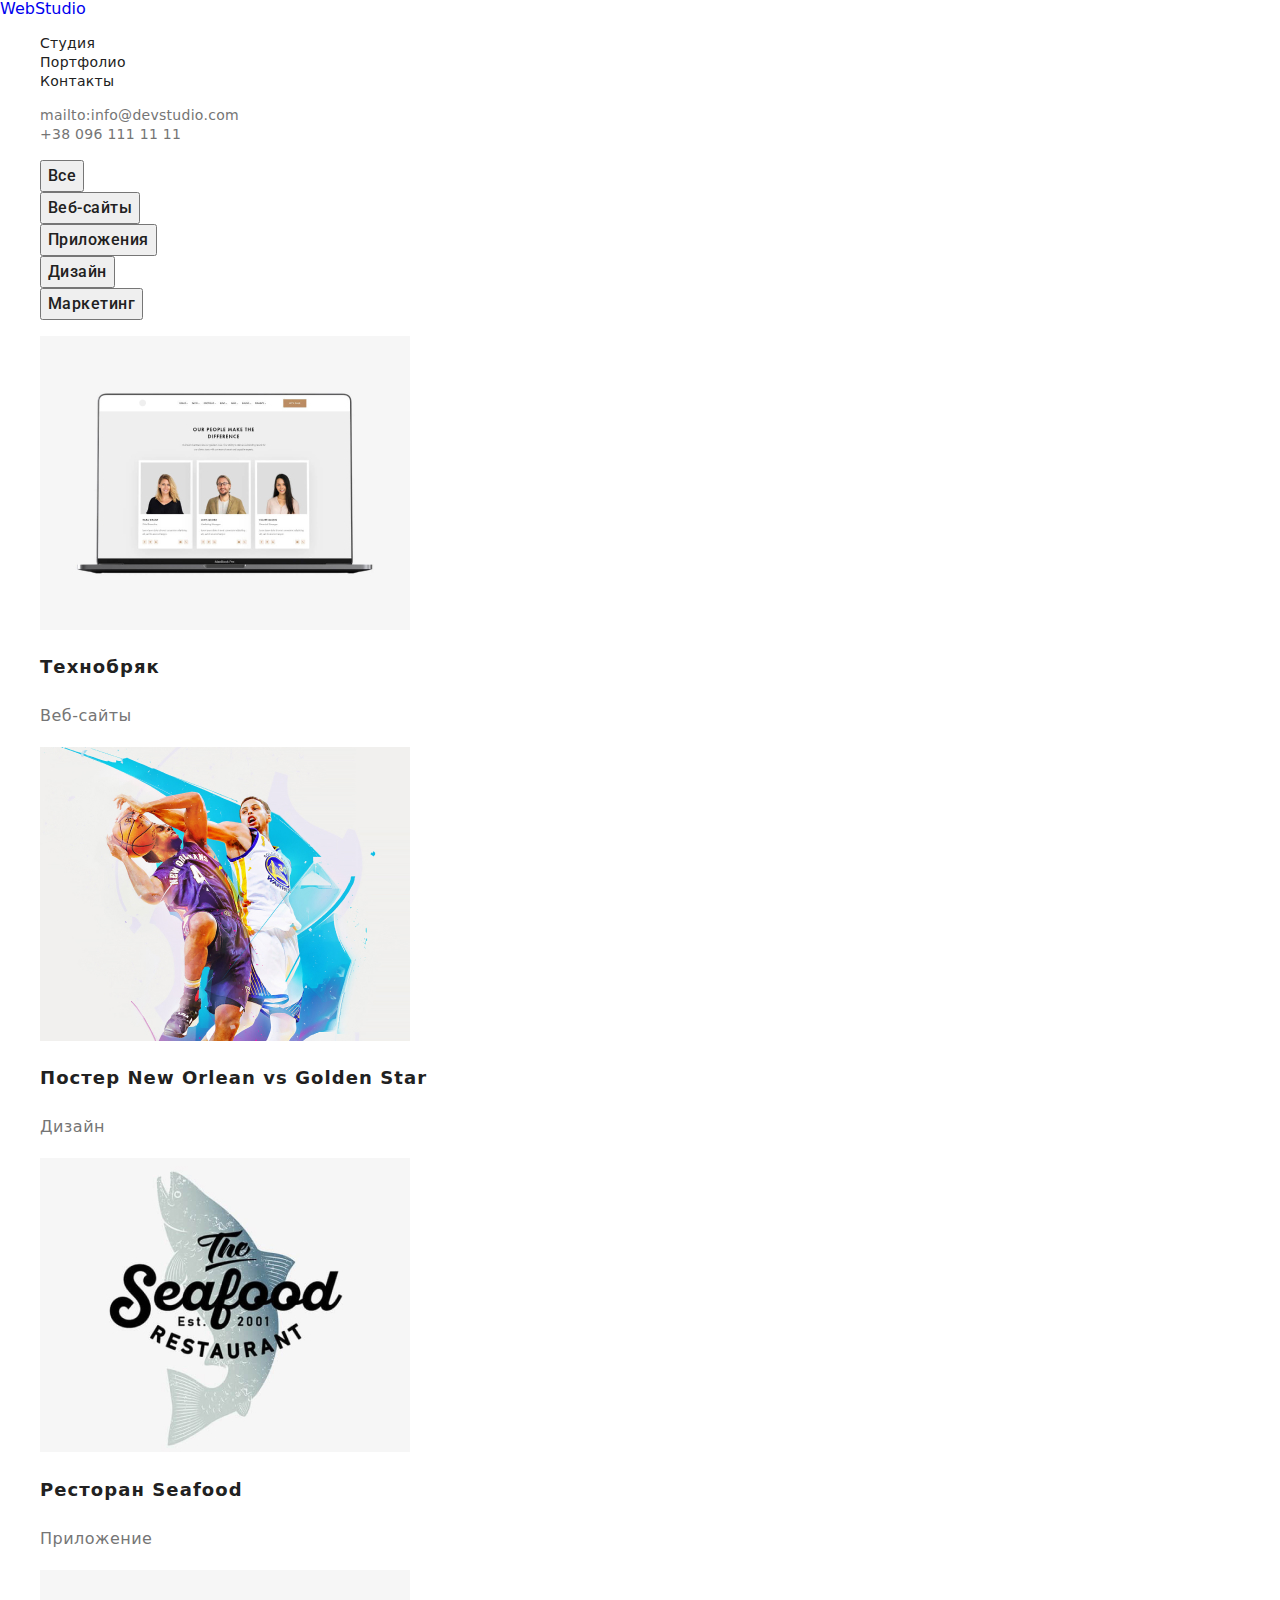
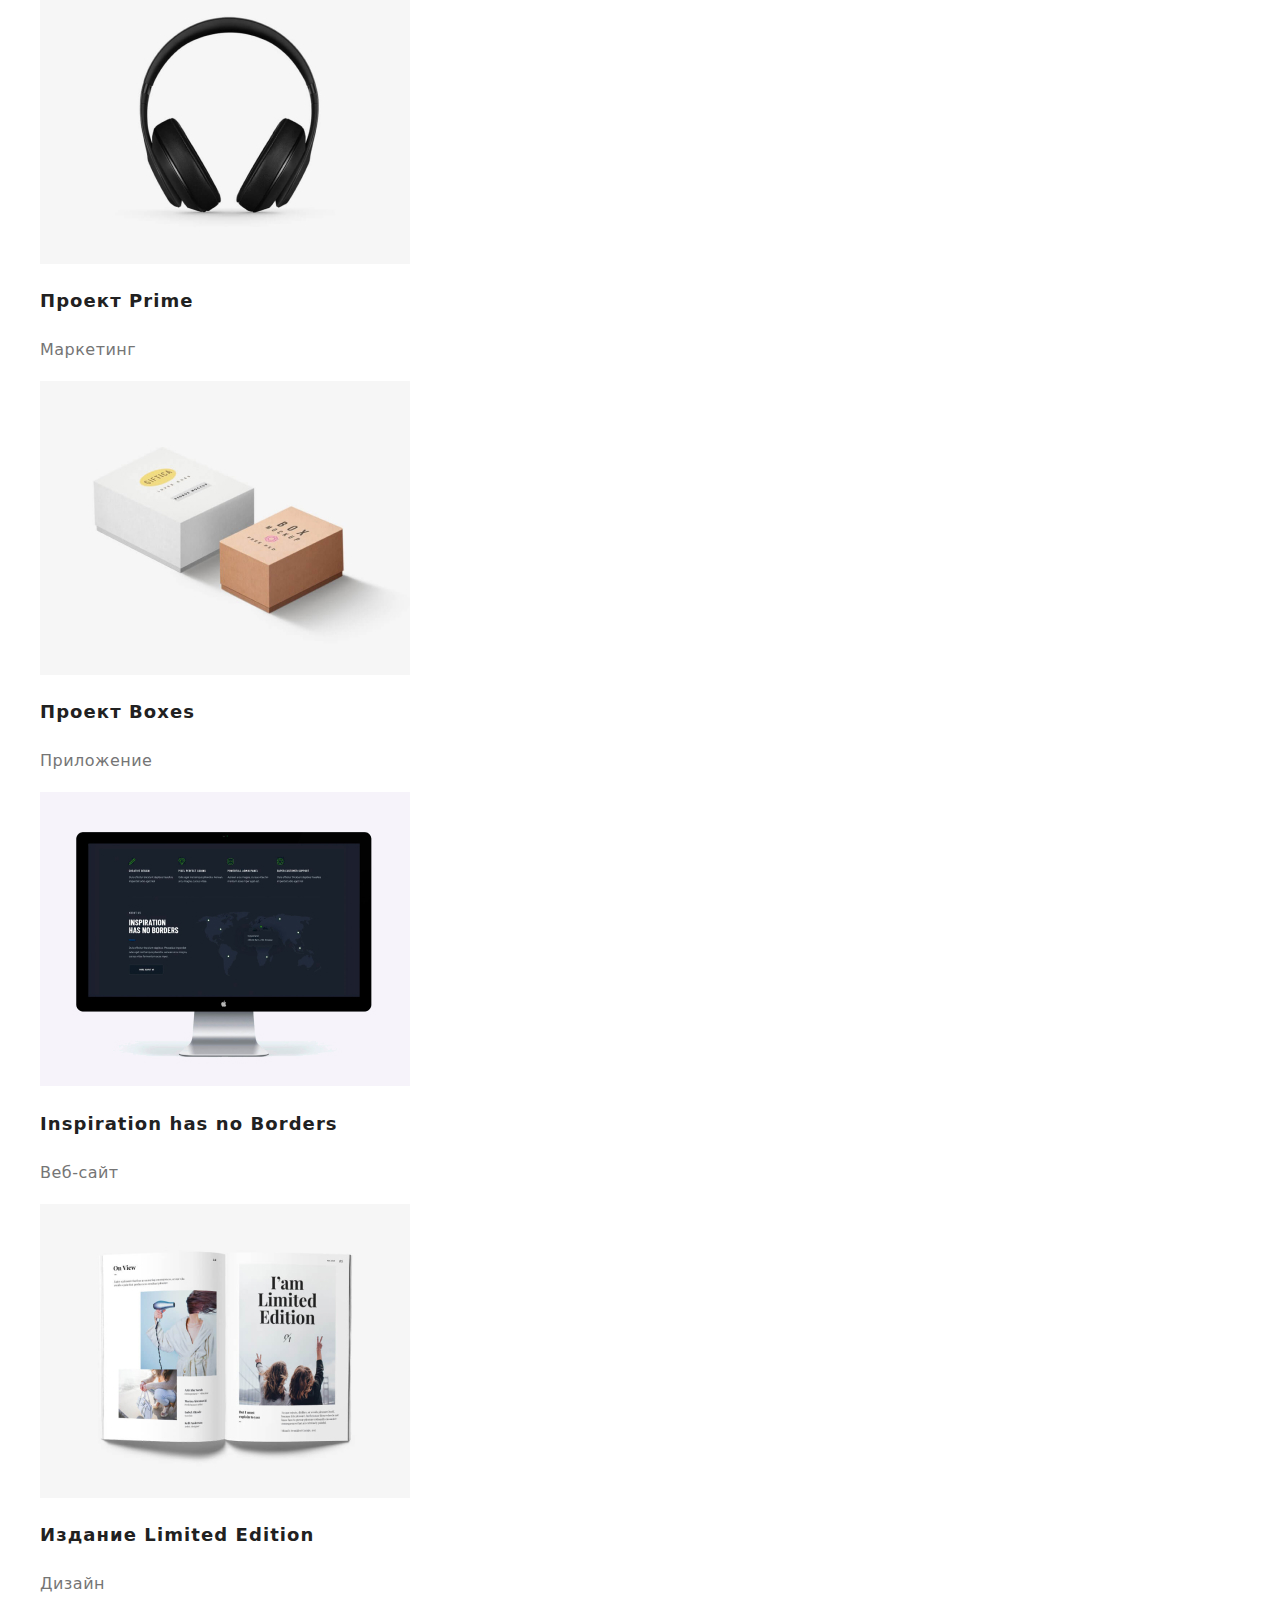
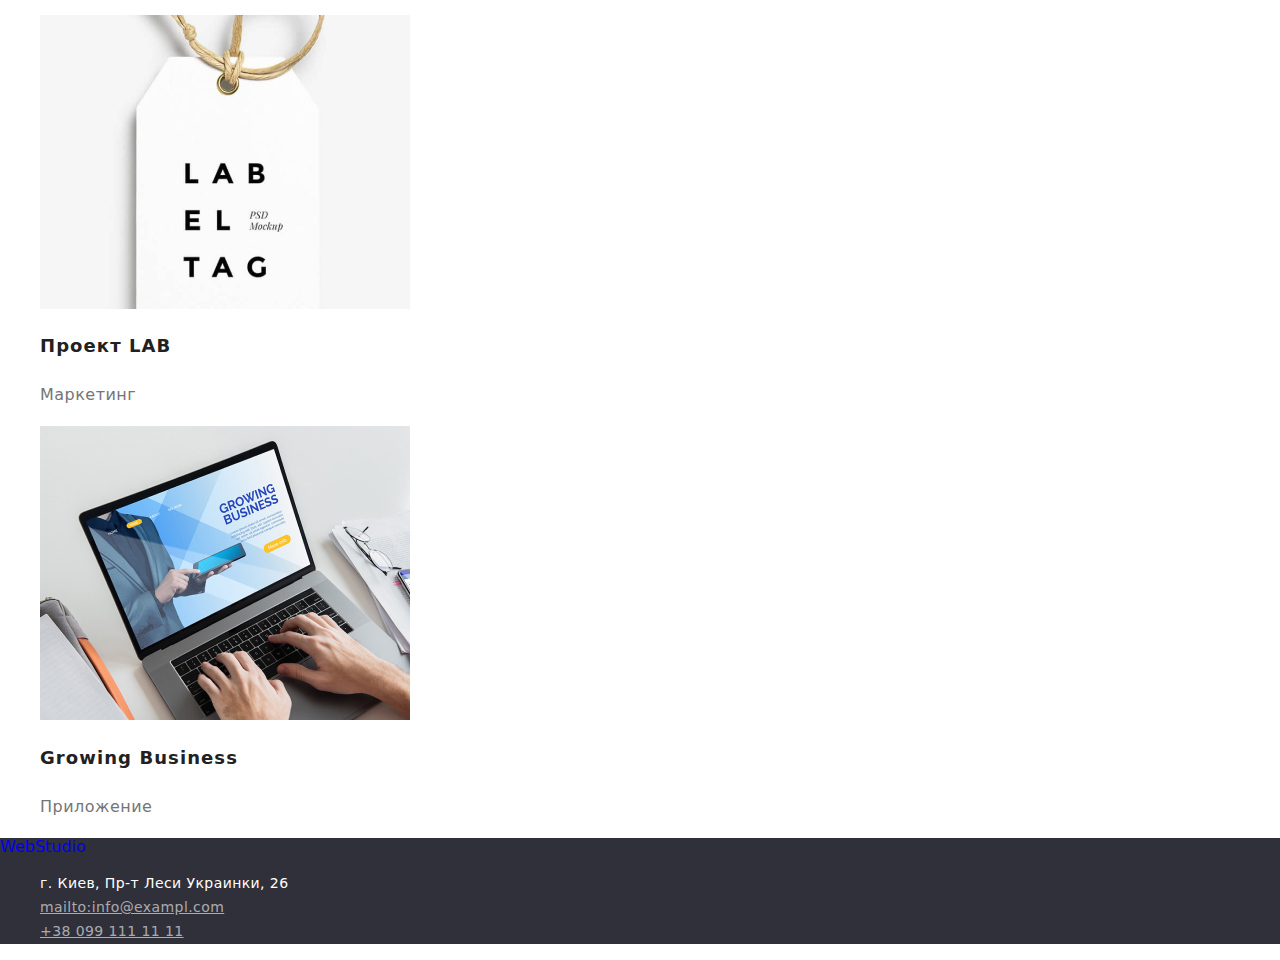
==== portfolio.html @ 88ee308c "portfolio-index" ====
<!DOCTYPE html>
<html lang="en">
  <head>
    <meta charset="UTF-8" />
    <meta name="viewport" content="width=device-width, initial-scale=1.0" />
    <title>Portfolio</title>

    <link
      rel="stylesheet"
      href="https://cdnjs.cloudflare.com/ajax/libs/modern-normalize/1.0.0/modern-normalize.css"
    />
    <link
      href="https://fonts.googleapis.com/css2?family=Raleway:wght@700&family=Roboto:wght@400;700&display=swap"
      rel="stylesheet"
    />
    <link rel="stylesheet" href="./css/style.css" />
  </head>
  <body>
    <!--Heder-->
    <header class="header">
      <nav class="navigation-list">
        <a class="logo link" href="index.html">WebStudio</a>
        <ul class="navigation-list list">
          <li class="navigation-list-item list">
            <a class="navigation-list-link link" href="index.html">Студия</a>
          </li>
          <li class="navigation-list-item list">
            <a class="navigation-list-link link" href="index.html">Портфолио</a>
          </li>
          <li class="navigation-list-item list">
            <a class="navigation-list-link link" href="index.html">Контакты</a>
          </li>
        </ul>
      </nav>
      <ul>
        <li class="list">
          <a class="heder-mail-link link" href="mailto:info@devstudio.com"
            >mailto:info@devstudio.com</a
          >
        </li>
        <li class="list">
          <a class="heder-tel-link link" href="tel:+380961111111"
            >+38 096 111 11 11</a
          >
        </li>
      </ul>
    </header>
    <!--End heder-->
    <!--Section button-->
    <main>
      <section>
        <nav class="navigation-list">
          <ul>
            <li class="navigation-list-button list">
              <button class="navigation-button" type="button">Все</button>
            </li>
            <li class="navigation-list-button list">
              <button class="navigation-button" type="button">Веб-сайты</button>
            </li>
            <li class="navigation-list-button list">
              <button class="navigation-button" type="button">
                Приложения
              </button>
            </li>
            <li class="navigation-list-button list">
              <button class="navigation-button" type="button">Дизайн</button>
            </li>
            <li class="navigation-list-button list">
              <button class="navigation-button" type="button">Маркетинг</button>
            </li>
          </ul>
        </nav>
      </section>
      <!--End section button-->
      <!--Section category portfolio-->
      <section>
        <ul>
          <li class="list">
            <img
              class="portfolio-image"
              src="./image/portfolio/img1.jpg"
              alt="MacBook с веб-сайтом"
              width="370"
              height="294"
            />
            <h2 class="portfolio-signature">Технобряк</h2>
            <p class="portfolio-signature-two">Веб-сайты</p>
          </li>
          <li class="list">
            <img
              class="portfolio-image"
              src="./image/portfolio/img2.jpg"
              alt="Два парня играют в мяч"
              width="370"
              height="294"
            />
            <h2 class="portfolio-signature">
              Постер New Orlean vs Golden Star
            </h2>
            <p class="portfolio-signature-two">Дизайн</p>
          </li>
          <li class="list">
            <img
              class="portfolio-image"
              src="./image/portfolio/img3.jpg"
              alt="Логотип Рыба Seafood"
              width="370"
              height="294"
            />
            <h2 class="portfolio-signature">Ресторан Seafood</h2>
            <p class="portfolio-signature-two">Приложение</p>
          </li>
          <li class="list">
            <img
              class="portfolio-image"
              src="./image/portfolio/img4.jpg"
              alt="Фото наушники"
              width="370"
              height="294"
            />
            <h2 class="portfolio-signature">Проект Prime</h2>
            <p class="portfolio-signature-two">Маркетинг</p>
          </li>
          <li class="list">
            <img
              class="portfolio-image"
              src="./image/portfolio/img5.jpg"
              alt="Две коробки Box"
              width="370"
              height="294"
            />
            <h2 class="portfolio-signature">Проект Boxes</h2>
            <p class="portfolio-signature-two">Приложение</p>
          </li>
          <li class="list">
            <img
              class="portfolio-image"
              src="./image/portfolio/img6.jpg"
              alt="iMac с заставкой Веб-сайта"
              width="370"
              height="294"
            />
            <h2 class="portfolio-signature">Inspiration has no Borders</h2>
            <p class="portfolio-signature-two">Веб-сайт</p>
          </li>
          <li class="list">
            <img
              class="portfolio-image"
              src="./image/portfolio/img7.jpg"
              alt="Развернутый журнал"
              width="370"
              height="294"
            />
            <h2 class="portfolio-signature">Издание Limited Edition</h2>
            <p class="portfolio-signature-two">Дизайн</p>
          </li>
          <li class="list">
            <img
              class="portfolio-image"
              src="./image/portfolio/img8.jpg"
              alt="Бирка"
              width="370"
              height="294"
            />
            <h2 class="portfolio-signature">Проект LAB</h2>
            <p class="portfolio-signature-two">Маркетинг</p>
          </li>
          <li class="list">
            <img
              class="portfolio-image"
              src="./image/portfolio/img9.jpg"
              alt="Парень работает на ноутбуке"
              width="370"
              height="294"
            />
            <h2 class="portfolio-signature">Growing Business</h2>
            <p class="portfolio-signature-two">Приложение</p>
          </li>
        </ul>
      </section>
    </main>
    <!--End section portfolio-->

    <!--Footer-->
    <footer class="footer-information">
      <p>
        <a class="link" href="index.html">WebStudio</a>
      </p>
      <ul>
        <li class="list">
          <address class="address">г. Киев, Пр-т Леси Украинки, 26</address>
        </li>
        <li class="list">
          <a class="feedback-mail" href="mailto:info@exampl.com"
            >mailto:info@exampl.com</a
          >
        </li>
        <li class="list">
          <a class="telephone-link" href="tel:+380991111111"
            >+38 099 111 11 11</a
          >
        </li>
      </ul>
    </footer>
    <!--End footer-->
  </body>
</html>
---- css/style.css ----
.body {
  font-family: "roboto", sans-serif;
  font-style: normal;
}
.list {
  list-style: none;
}
.link {
  text-decoration: none;
}
.address {
  font-style: normal;
}

.navigation-list-link {
  font-weight: 500;
  font-size: 14px;
  line-height: 1.333;
  letter-spacing: 0.02em;

  color: #212121;
}

.navigation-list-link:hover,
.navigation-list-link:focus {
  color: #2196f3;
}

.heder-tel-link,
.heder-mail-link {
  font-weight: 500;
  font-size: 14px;
  line-height: 1.333;
  letter-spacing: 0.02em;

  color: #757575;
}

.heder-tel-link:hover,
.heder-tel-link:focus,
.heder-mail-link:hover,
.heder-mail-link:focus {
  color: #2196f3;
}

.heading-text {
  font-weight: 900;
  font-size: 44px;
  line-height: 1.363;
  text-align: center;
  letter-spacing: 0.06em;
  text-transform: uppercase;
  color: #ffffff;
}

.navigation-button {
  font-family: "Roboto", sans-sherif;
  font-style: normal;
  font-weight: 500;
  font-size: 16px;
  line-height: 1.625;
  text-align: center;
  letter-spacing: 0.03em;

  color: #212121;
}

.navigation-button:hover,
.navigation-button:focus {
  color: #ffffff;
}

.portfolio-signature {
  font-weight: bold;
  font-size: 18px;
  line-height: 2;
  letter-spacing: 0.06em;

  color: #212121;
}

.portfolio-signature-two {
  font-weight: normal;
  font-size: 16px;
  line-height: 1.875;
  letter-spacing: 0.03em;
  color: #757575;
}

.footer-information {
  background-color: #2f303a;
}

.address {
  font-weight: normal;
  font-size: 14px;
  line-height: 1.714;
  letter-spacing: 0.03em;
  color: #ffffff;
}

.feedback-mail {
  font-weight: normal;
  font-size: 14px;
  line-height: 1.714;
  letter-spacing: 0.03em;
  color: rgba(255, 255, 255, 0.6);
}
.telephone-link {
  font-weight: normal;
  font-size: 14px;
  line-height: 1.714;
  letter-spacing: 0.03em;
  color: rgba(255, 255, 255, 0.6);
}

.telephone-link:hover,
.telephone-link:focus {
  color: #2196f3;
}

.feedback-mail:hover,
.feedback-mail:focus {
  color: #2196f3;
}
/*Индекс*/

.principles {
  font-weight: bold;
  font-size: 14px;
  line-height: 1.142;
  letter-spacing: 0.03em;
  text-transform: uppercase;
  color: #212121;
}
.principles-text {
  font-weight: normal;
  font-size: 14px;
  line-height: 1.714;
  letter-spacing: 0.03em;
  color: #757575;
}

.section-profile {
}

.profile {
  font-weight: bold;
  font-size: 36px;
  line-height: 1.166;
  text-align: center;
  letter-spacing: 0.03em;
  color: #212121;
}

.staff-people {
}
.staff {
  font-weight: bold;
  font-size: 36px;
  line-height: 1.166;
  text-align: center;
  letter-spacing: 0.03em;
  color: #212121;
}

.staff-people-work {
  font-weight: 500;
  font-size: 16px;
  line-height: 1.187;
  letter-spacing: 0.03em;
  color: #212121;
}

.staff-people-position {
  font-weight: normal;
  font-size: 16px;
  line-height: 1.187px;
  letter-spacing: 0.03em;
  color: #757575;
}
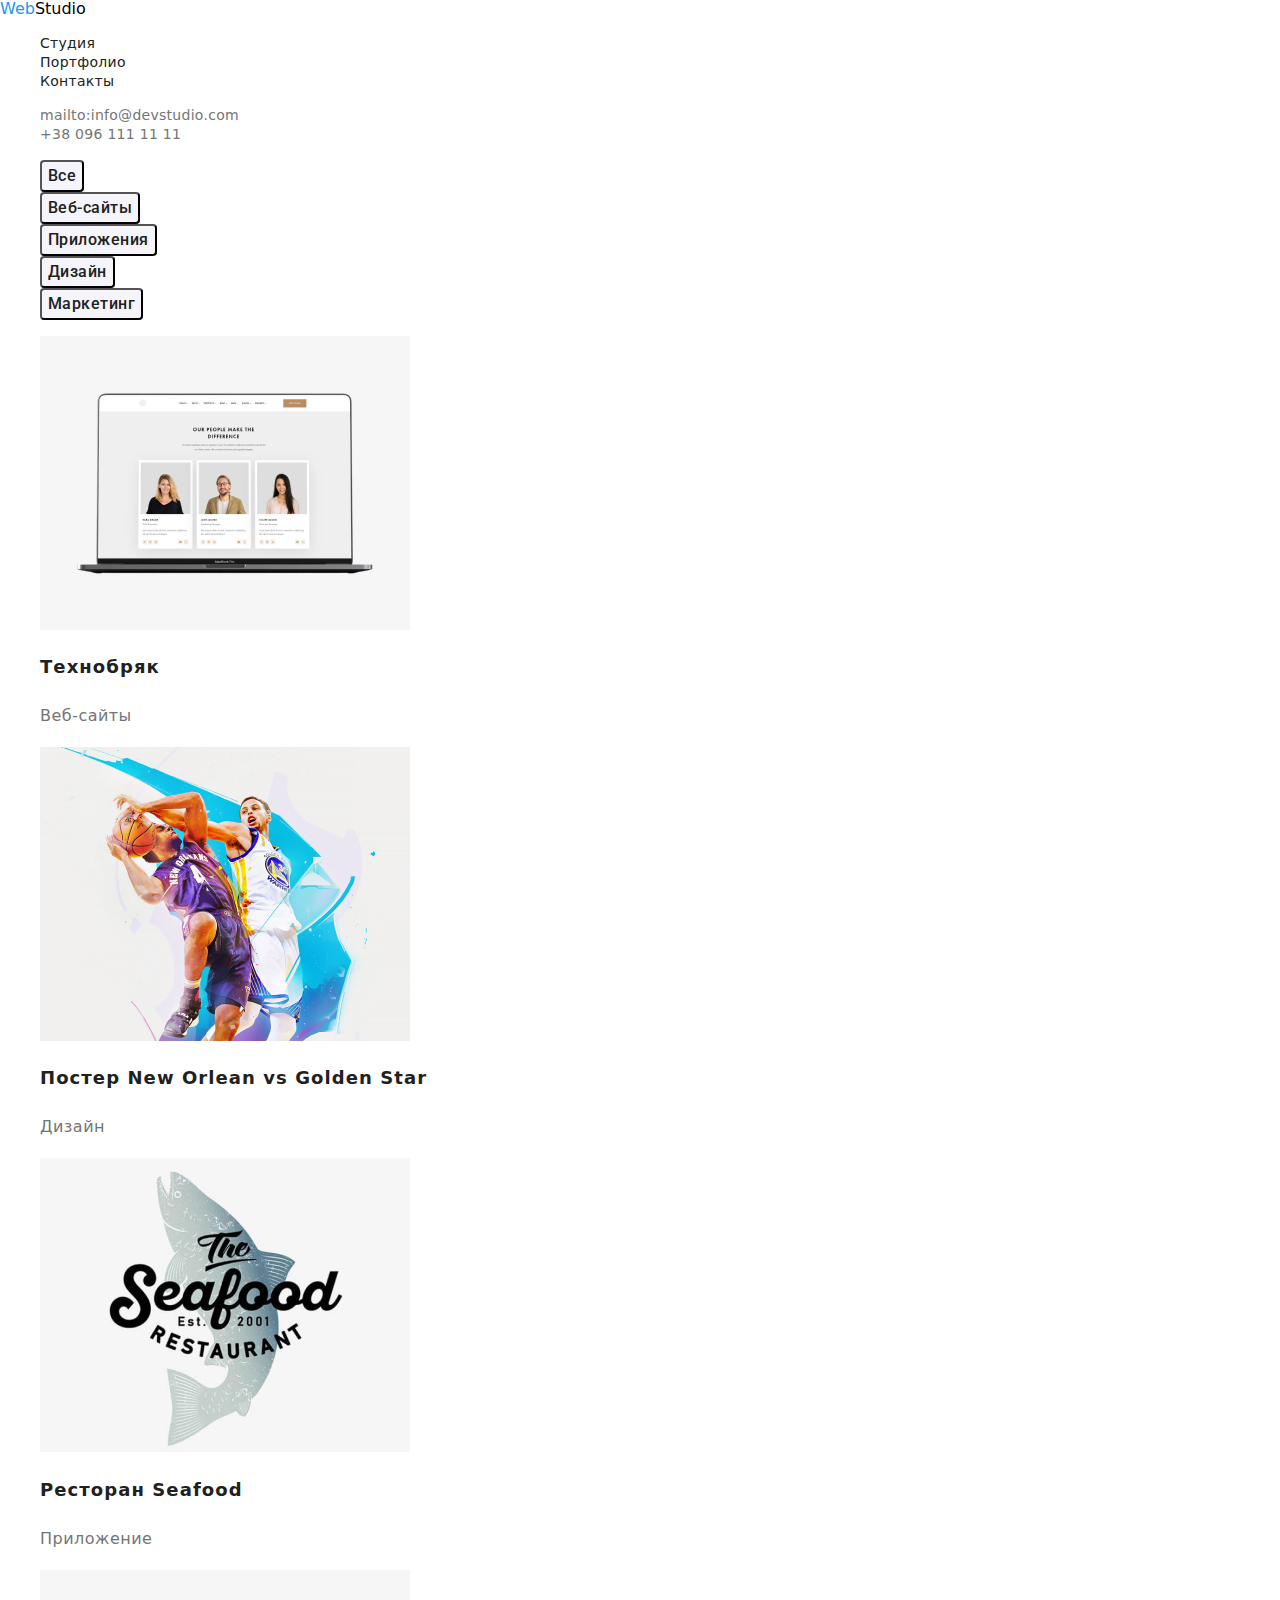
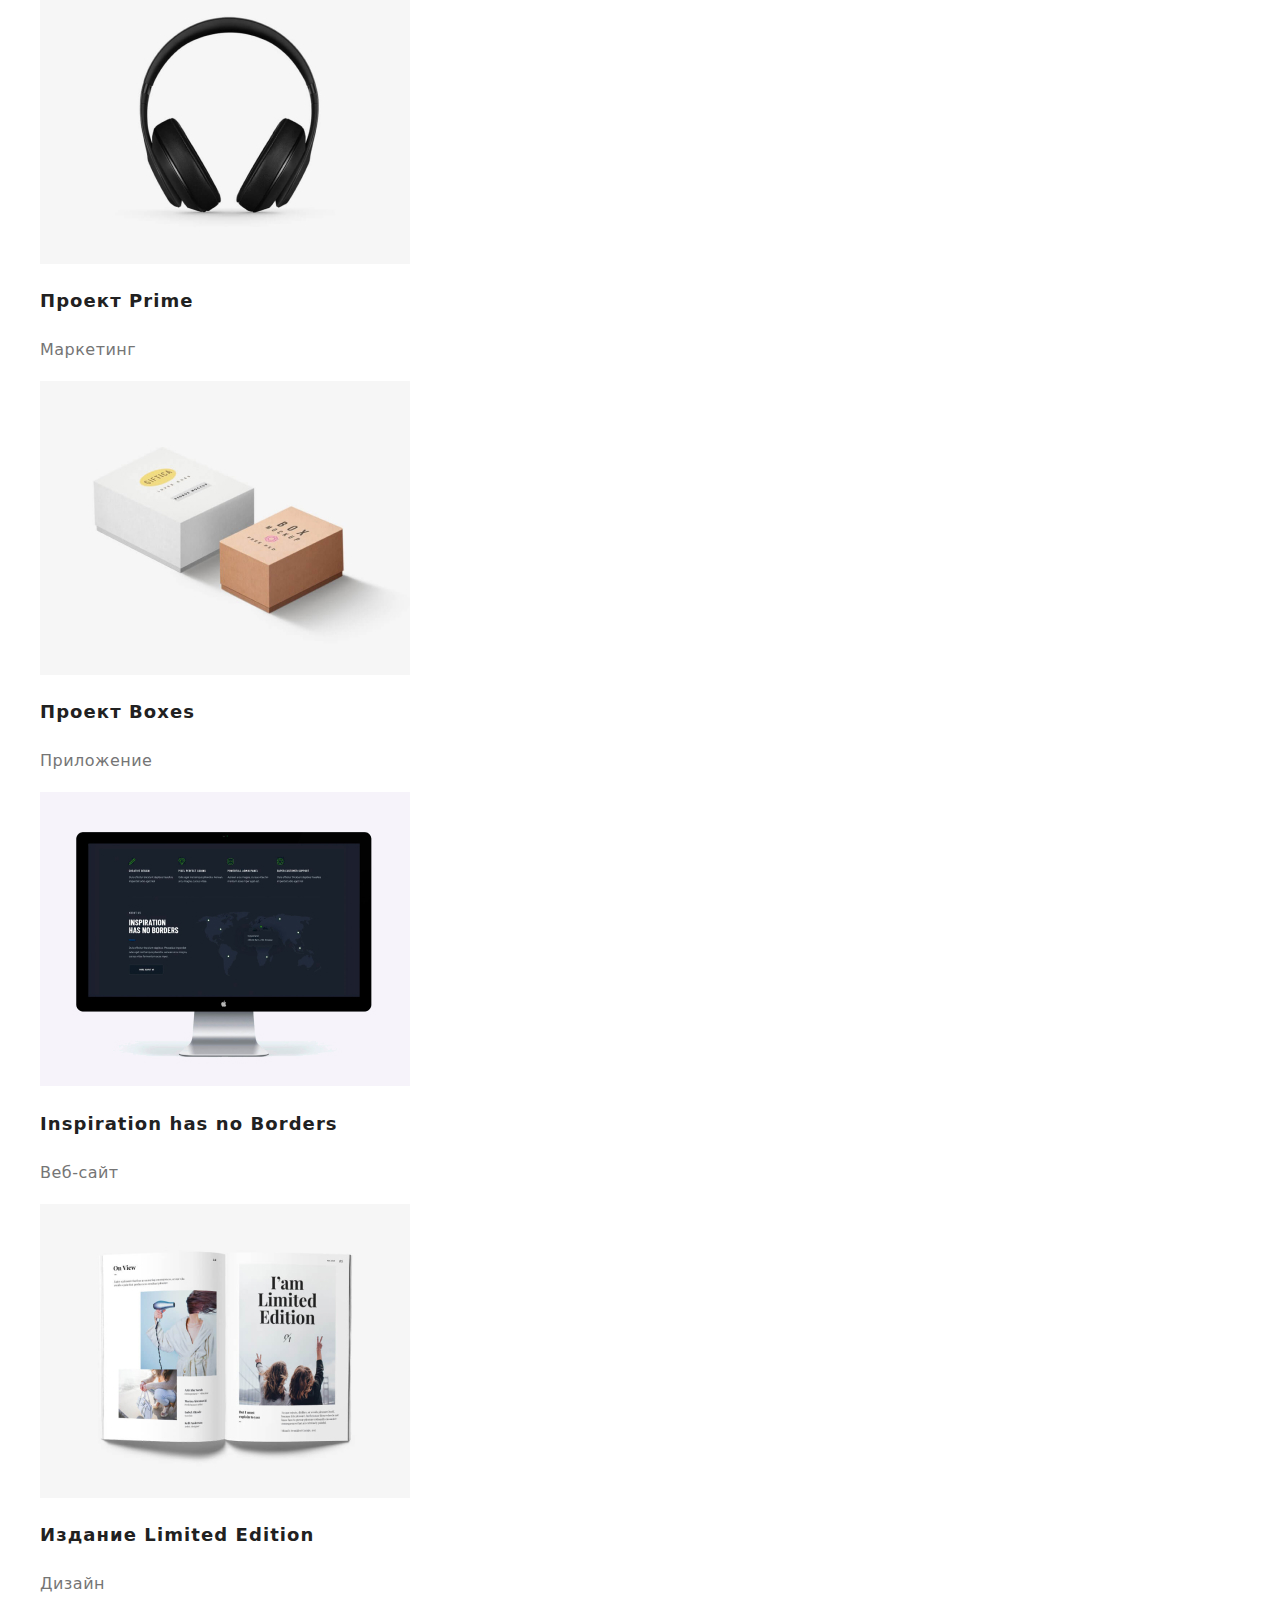
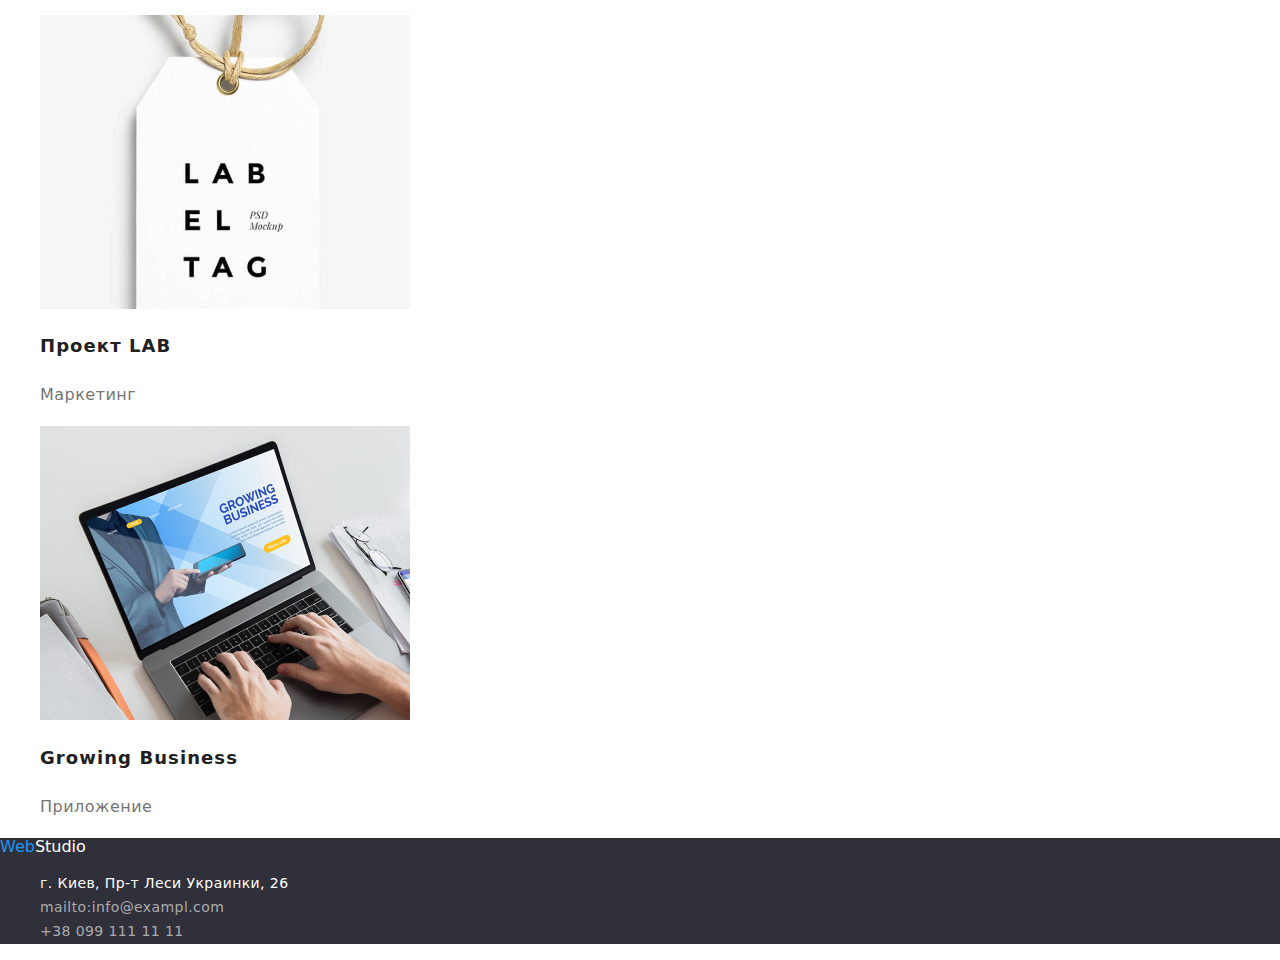
==== commit f57481a1: "ДЗ" ====
--- a/portfolio.html
+++ b/portfolio.html
@@ -18,20 +18,23 @@
   <body>
     <!--Heder-->
     <header class="header">
-      <nav class="navigation-list">
-        <a class="logo link" href="index.html">WebStudio</a>
-        <ul class="navigation-list list">
-          <li class="navigation-list-item list">
-            <a class="navigation-list-link link" href="index.html">Студия</a>
-          </li>
-          <li class="navigation-list-item list">
-            <a class="navigation-list-link link" href="index.html">Портфолио</a>
-          </li>
-          <li class="navigation-list-item list">
-            <a class="navigation-list-link link" href="index.html">Контакты</a>
-          </li>
-        </ul>
-      </nav>
+      <a class="logo link" href="index.html"
+        ><span class="color-logo-first">Web</span
+        ><span class="color-logo-second">Studio</span></a
+      >
+      <ul class="navigation-list list">
+        <li class="navigation-list-item list">
+          <a class="navigation-list-link link" href="index.html">Студия</a>
+        </li>
+        <li class="navigation-list-item list">
+          <a class="navigation-list-link link" href="portfolio.html"
+            >Портфолио</a
+          >
+        </li>
+        <li class="navigation-list-item list">
+          <a class="navigation-list-link link" href="index.html">Контакты</a>
+        </li>
+      </ul>
       <ul>
         <li class="list">
           <a class="heder-mail-link link" href="mailto:info@devstudio.com"
@@ -184,19 +187,22 @@
     <!--Footer-->
     <footer class="footer-information">
       <p>
-        <a class="link" href="index.html">WebStudio</a>
+        <a class="link" href="index.html"
+          ><span class="footer-color-logo-first">Web</span
+          ><span class="footer-color-logo-second">Studio</span></a
+        >
       </p>
       <ul>
         <li class="list">
           <address class="address">г. Киев, Пр-т Леси Украинки, 26</address>
         </li>
         <li class="list">
-          <a class="feedback-mail" href="mailto:info@exampl.com"
+          <a class="feedback-mail link" href="mailto:info@exampl.com"
             >mailto:info@exampl.com</a
           >
         </li>
         <li class="list">
-          <a class="telephone-link" href="tel:+380991111111"
+          <a class="telephone-link link" href="tel:+380991111111"
             >+38 099 111 11 11</a
           >
         </li>
--- a/css/style.css
+++ b/css/style.css
@@ -10,6 +10,15 @@
 }
 .address {
   font-style: normal;
+}
+
+/*Heder color logo*/
+
+.color-logo-first {
+  color: #2196f3;
+}
+.color-logo-second {
+  color: #000000;
 }
 
 .navigation-list-link {
@@ -62,11 +71,17 @@
   text-align: center;
   letter-spacing: 0.03em;
 
+  background: #f5f4fa;
+  border-radius: 4px;
   color: #212121;
 }
 
 .navigation-button:hover,
 .navigation-button:focus {
+  background: #2196f3;
+  box-shadow: 0px 3px 1px rgba(0, 0, 0, 0.1), 0px 1px 2px rgba(0, 0, 0, 0.08),
+    0px 2px 2px rgba(0, 0, 0, 0.12);
+  border-radius: 4px;
   color: #ffffff;
 }
 
@@ -125,6 +140,26 @@
 }
 /*Индекс*/
 
+.button-index {
+  font-family: "Roboto";
+  font-style: normal;
+  font-weight: bold;
+  font-size: 16px;
+  line-height: 1.875;
+  display: flex;
+  align-items: center;
+  text-align: center;
+  letter-spacing: 0.06em;
+  color: #ffffff;
+  background: #188ce8;
+}
+
+.button-index:hover,
+.button-index:focus {
+  box-shadow: 0px 4px 4px rgba(0, 0, 0, 0.15);
+  border-radius: 4px;
+}
+
 .principles {
   font-weight: bold;
   font-size: 14px;
@@ -153,8 +188,6 @@
   color: #212121;
 }
 
-.staff-people {
-}
 .staff {
   font-weight: bold;
   font-size: 36px;
@@ -179,3 +212,14 @@
   letter-spacing: 0.03em;
   color: #757575;
 }
+
+.staff-people {
+  background-color: #f5f4fa;
+}
+
+.footer-color-logo-first {
+  color: #2196f3;
+}
+.footer-color-logo-second {
+  color: #ffffff;
+}
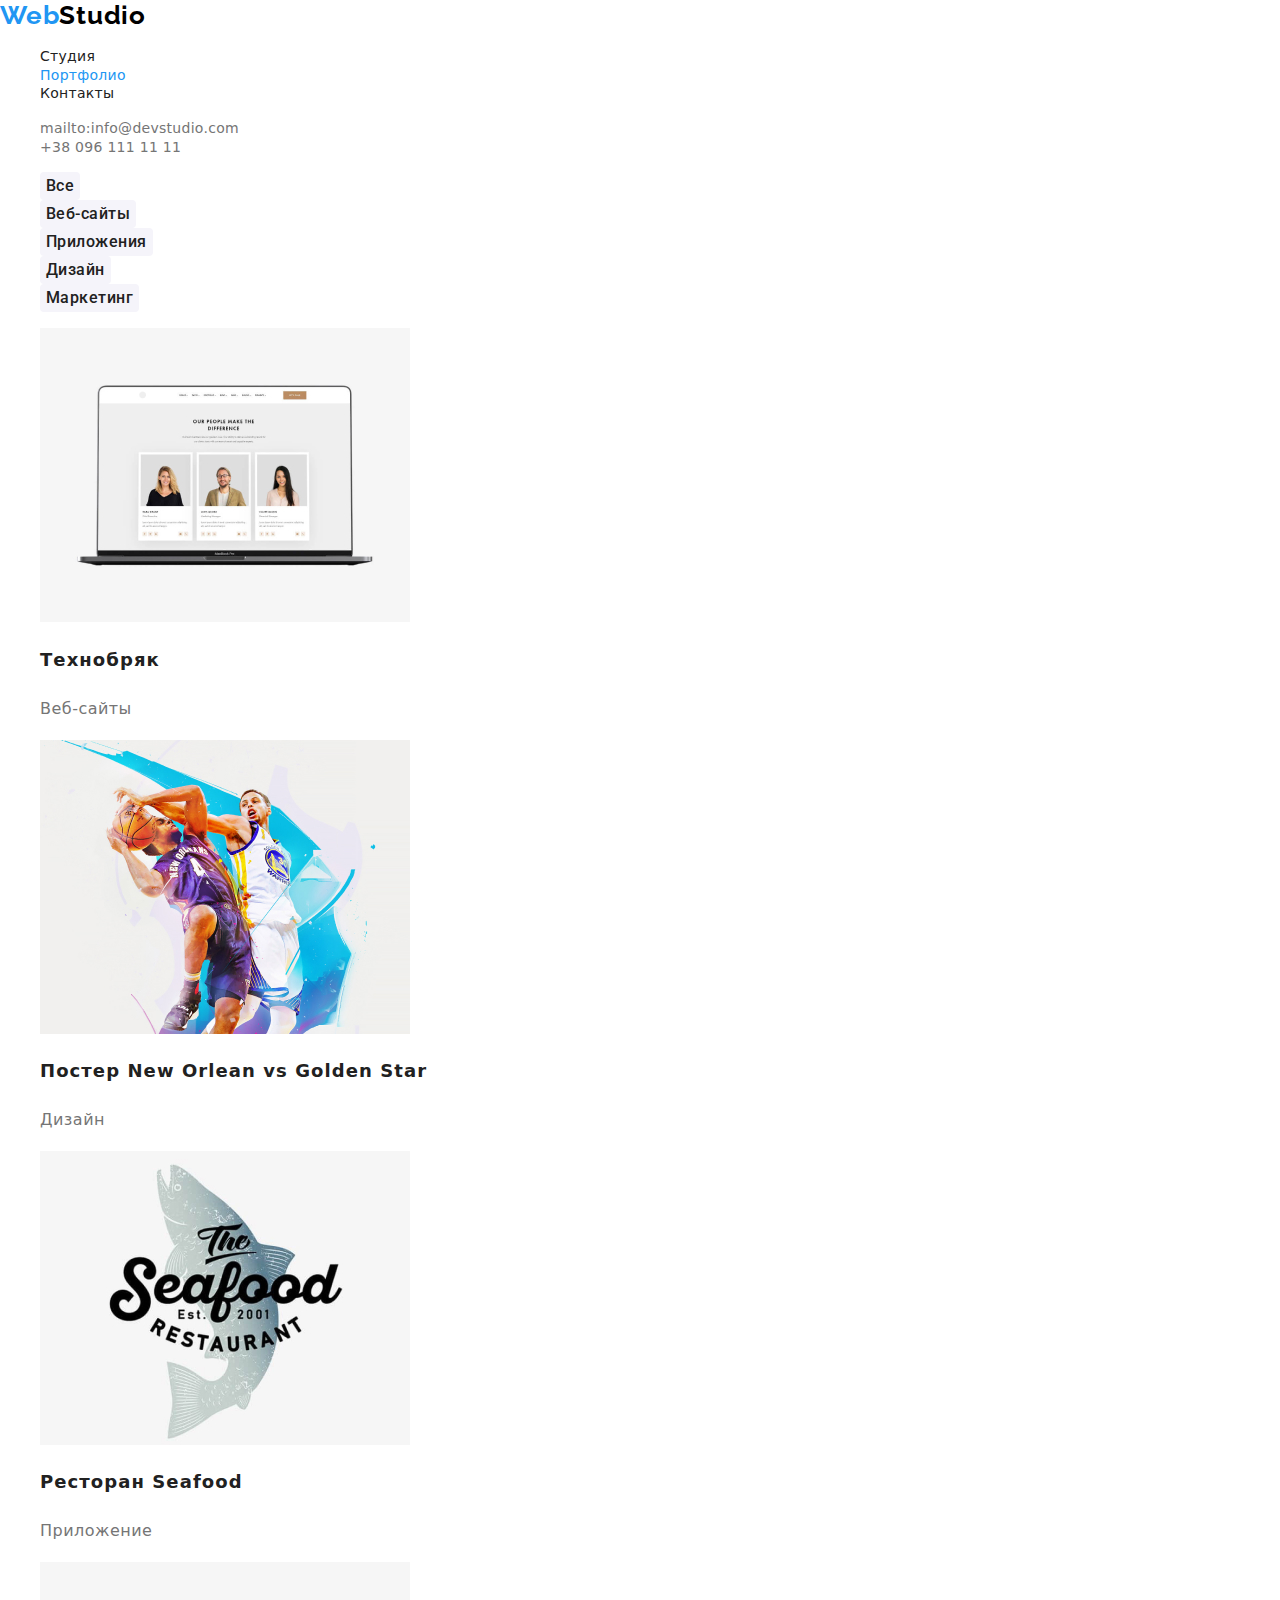
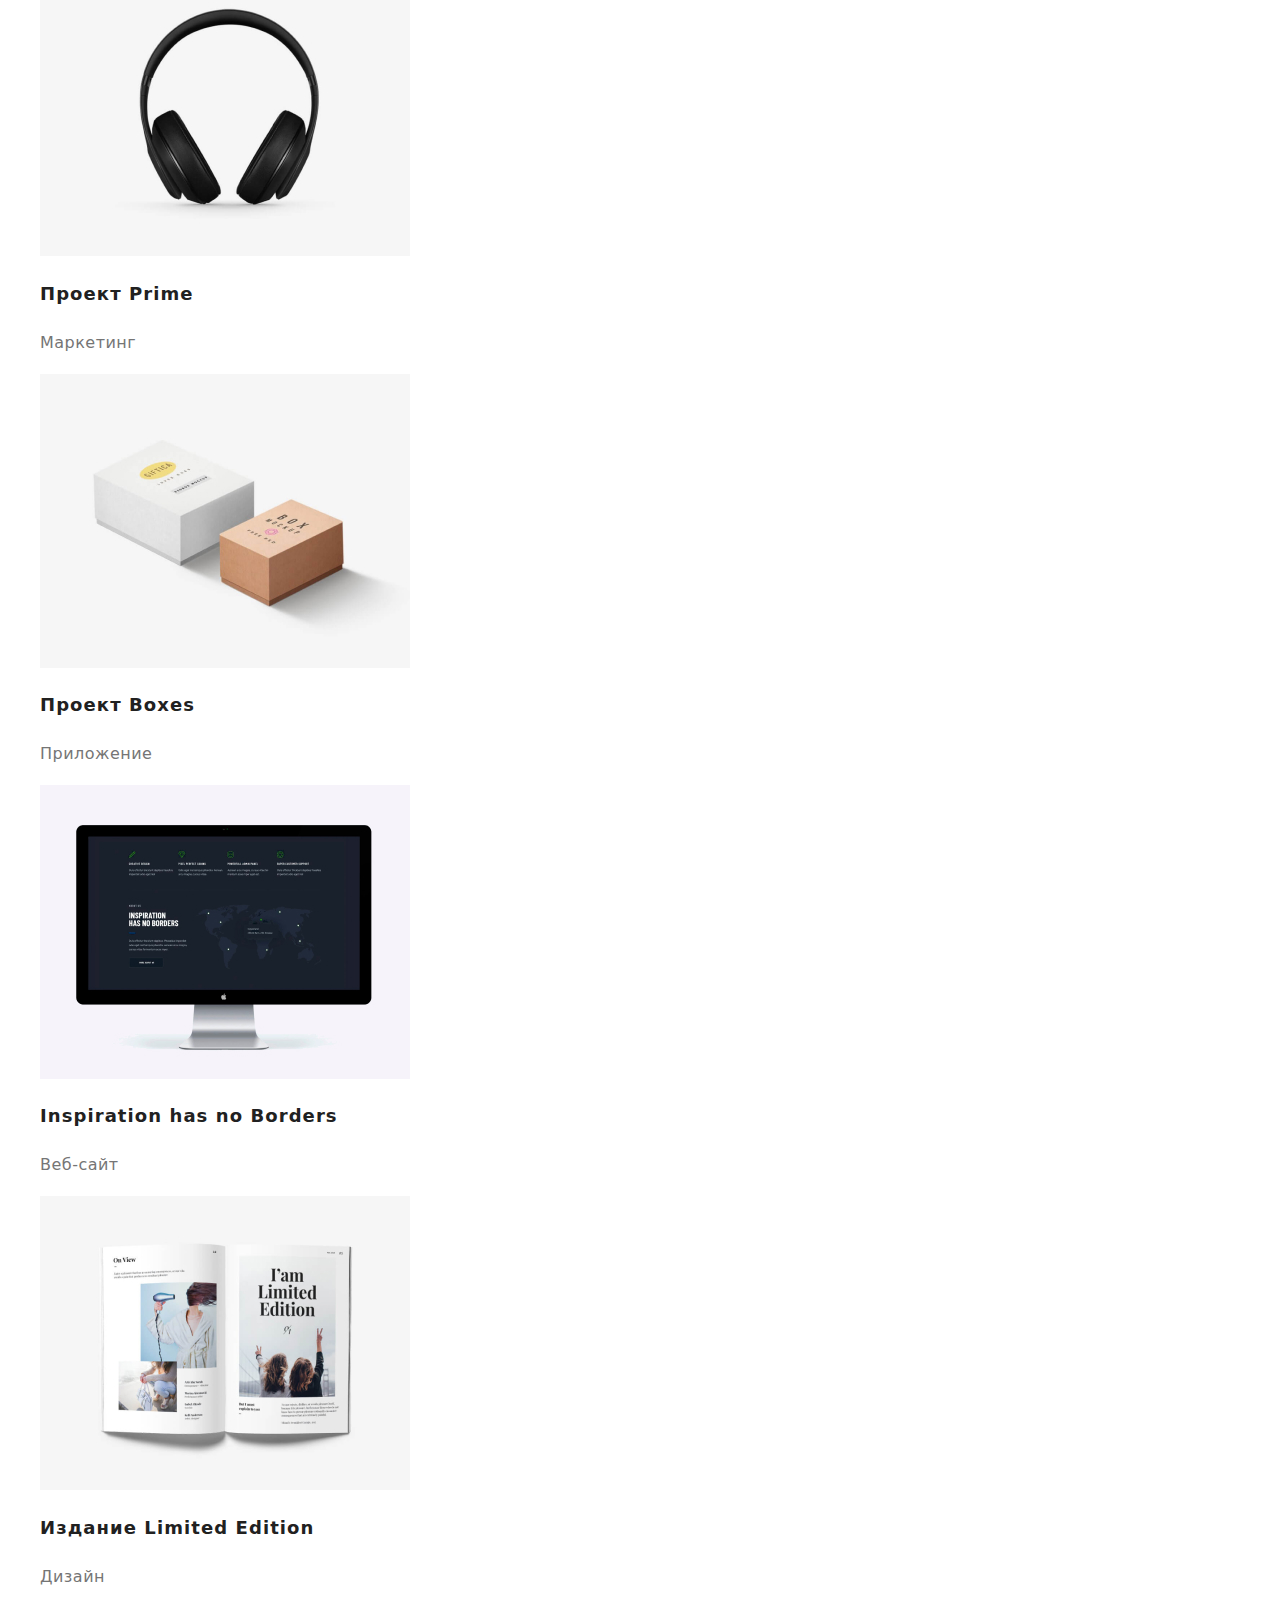
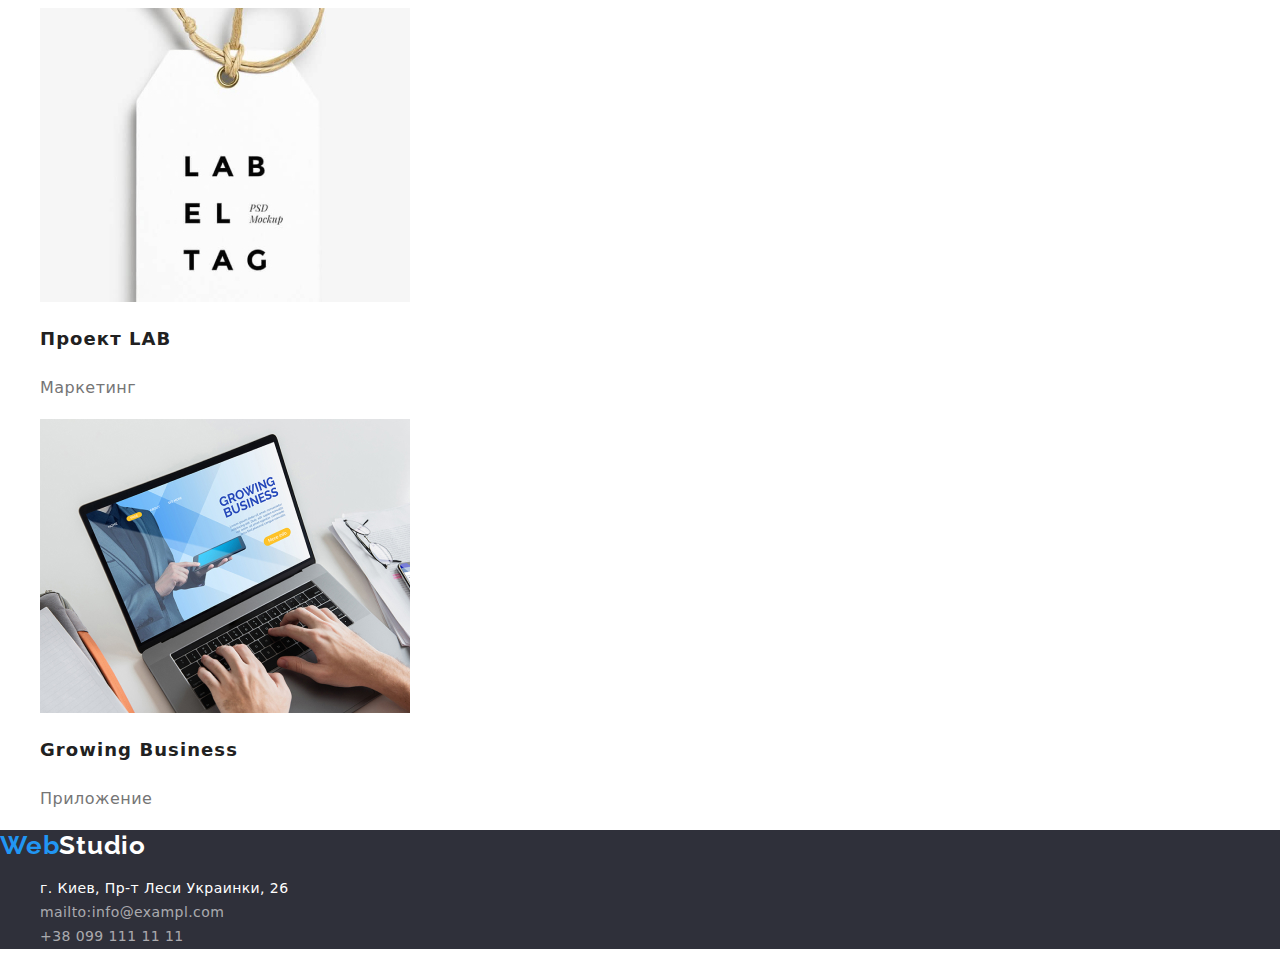
==== commit bbe6e837: "Исправил ошибки" ====
--- a/portfolio.html
+++ b/portfolio.html
@@ -27,7 +27,7 @@
           <a class="navigation-list-link link" href="index.html">Студия</a>
         </li>
         <li class="navigation-list-item list">
-          <a class="navigation-list-link link" href="portfolio.html"
+          <a class="navigation-list-link link current" href="portfolio.html"
             >Портфолио</a
           >
         </li>
@@ -37,7 +37,7 @@
       </ul>
       <ul>
         <li class="list">
-          <a class="heder-mail-link link" href="mailto:info@devstudio.com"
+          <a class="heder-mail-link link" href="info@devstudio.com"
             >mailto:info@devstudio.com</a
           >
         </li>
@@ -197,7 +197,7 @@
           <address class="address">г. Киев, Пр-т Леси Украинки, 26</address>
         </li>
         <li class="list">
-          <a class="feedback-mail link" href="mailto:info@exampl.com"
+          <a class="feedback-mail link" href="info@exampl.com"
             >mailto:info@exampl.com</a
           >
         </li>
--- a/css/style.css
+++ b/css/style.css
@@ -21,6 +21,18 @@
   color: #000000;
 }
 
+.color-logo-first,
+.color-logo-second {
+  font-family: Raleway;
+  font-style: normal;
+  font-weight: bold;
+  font-size: 26px;
+  line-height: 1.192;
+  letter-spacing: 0.03em;
+}
+
+/*Heder color and*/
+
 .navigation-list-link {
   font-weight: 500;
   font-size: 14px;
@@ -34,7 +46,9 @@
 .navigation-list-link:focus {
   color: #2196f3;
 }
-
+.current {
+  color: #2196f3;
+}
 .heder-tel-link,
 .heder-mail-link {
   font-weight: 500;
@@ -70,6 +84,7 @@
   line-height: 1.625;
   text-align: center;
   letter-spacing: 0.03em;
+  border: none;
 
   background: #f5f4fa;
   border-radius: 4px;
@@ -150,8 +165,10 @@
   align-items: center;
   text-align: center;
   letter-spacing: 0.06em;
+  border: none;
   color: #ffffff;
   background: #188ce8;
+  border-radius: 4px;
 }
 
 .button-index:hover,
@@ -216,6 +233,7 @@
 .staff-people {
   background-color: #f5f4fa;
 }
+/*Color logo futter*/
 
 .footer-color-logo-first {
   color: #2196f3;
@@ -223,3 +241,13 @@
 .footer-color-logo-second {
   color: #ffffff;
 }
+
+.footer-color-logo-first,
+.footer-color-logo-second {
+  font-family: Raleway;
+  font-style: normal;
+  font-weight: bold;
+  font-size: 26px;
+  line-height: 31px;
+  letter-spacing: 0.03em;
+}
